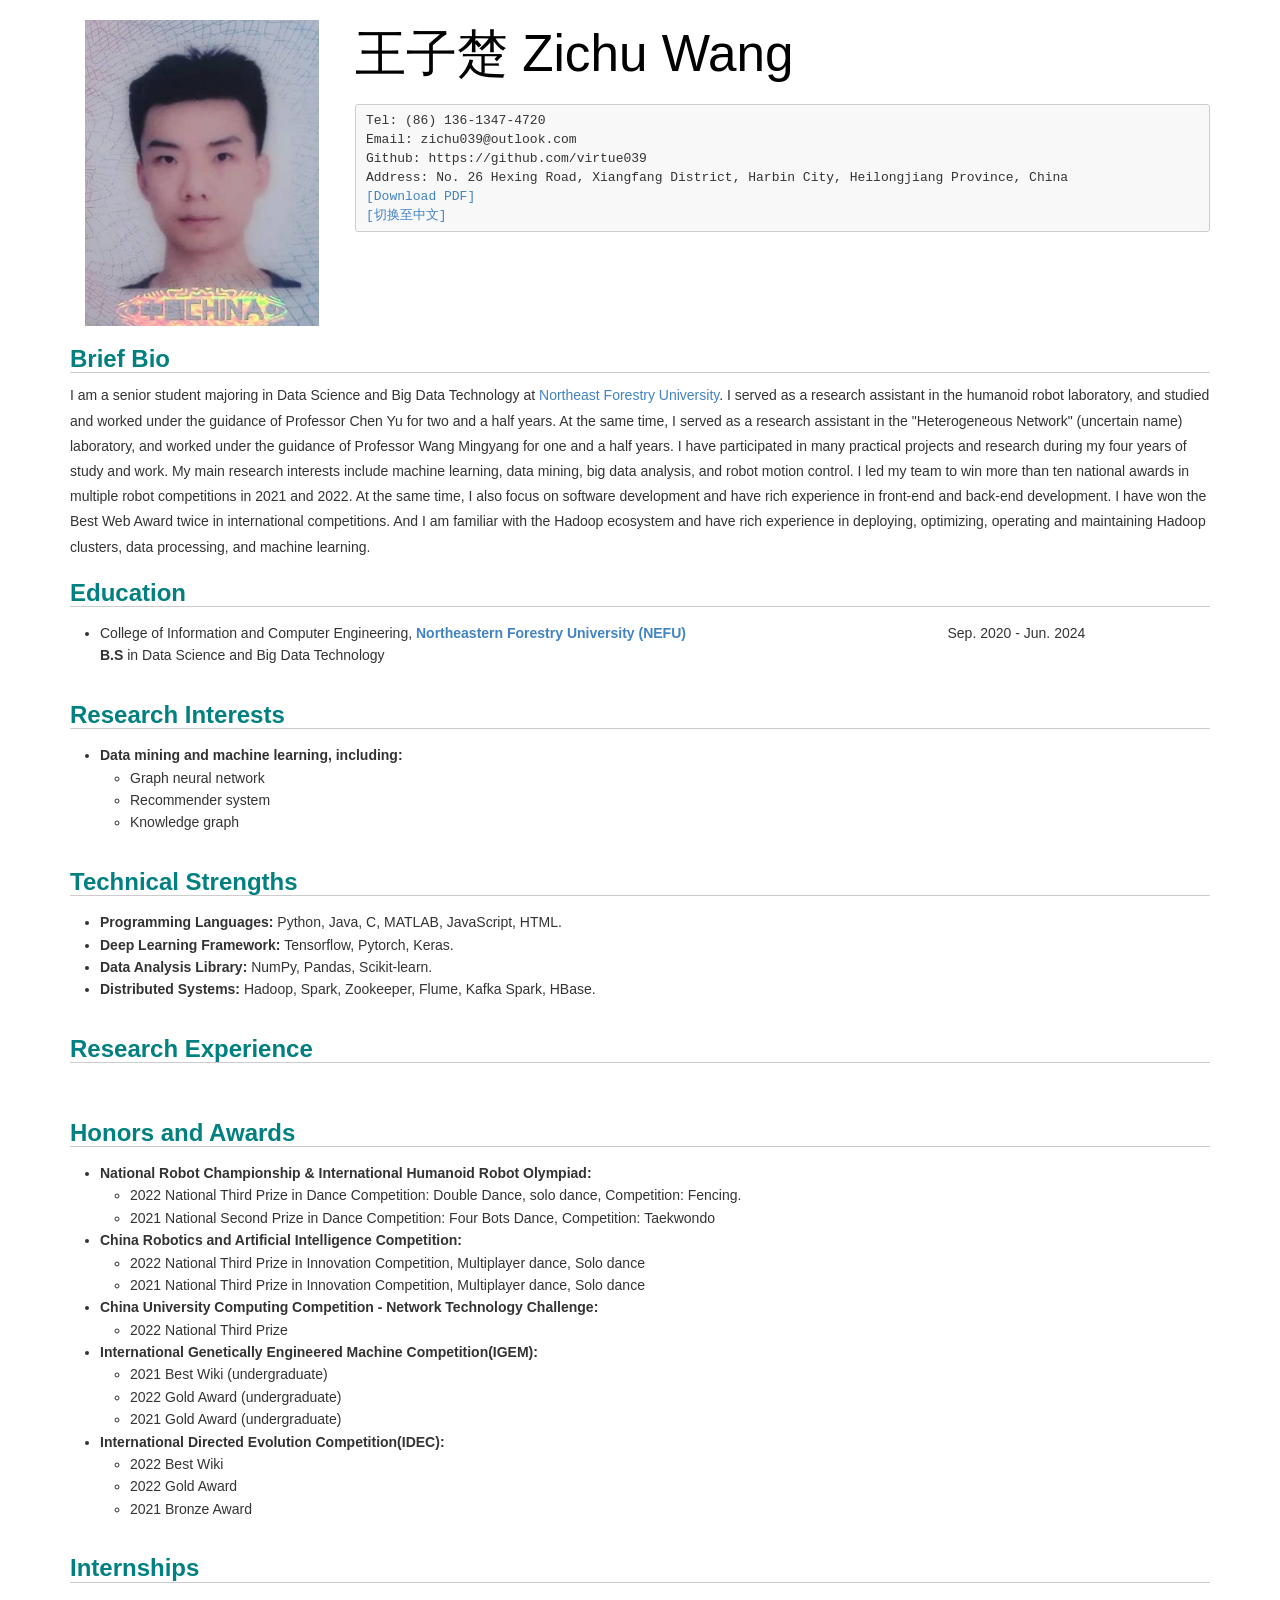
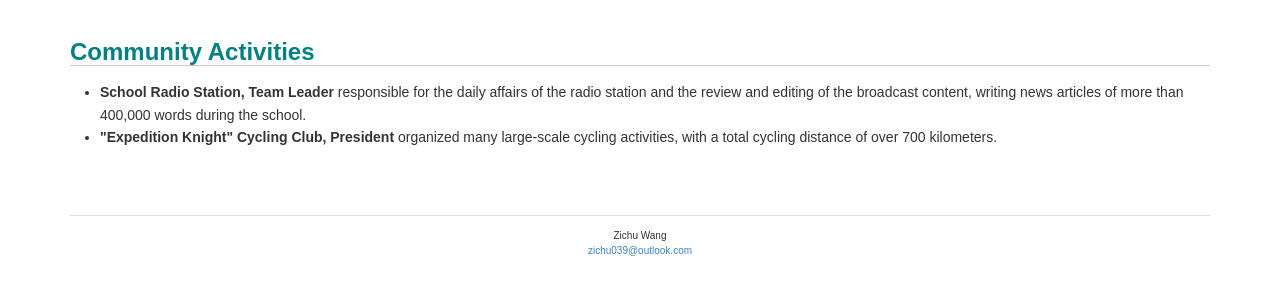
==== resume.html @ f0135fde "4.26" ====
<!DOCTYPE html>
<html>
	<head>
		<meta http-equiv="Content-Type" content="text/html; charset=UTF-8">
		<meta http-equiv="X-UA-Compatible" content="IE=edge">
		<meta name="viewport" content="user-scalable=no, width=device-width, initial-scale=1.0, maximum-scale=1.0">
		<!--浏览器默认在高速模式 <meta name='renderer' content='webkit'> -->
		<title>Zichu Wang</title>
		<!-- Style -->
		<link href="./asset/bootstrap.min.css" rel="stylesheet">
		<link href="./asset/mdStyle.css" rel="stylesheet">
		<link href="./asset/style.css" rel="stylesheet">
		<link href="./asset/css" rel="stylesheet">
	</head>

	<body class="container">
		<header id="zichu" class="container-fluid row">
			<div id="zichu-photo" class="col-lg-3 col-md-3 col-sm-4"><span><img src="./asset/pic.png"
						style="height: 306px;"></span></div>
			<div id="zichu-info">
				<h1 class="chName">王子楚 </h1>
				<h1 class="egName1">Zichu Wang</h1>
				<pre id="info"><code>Tel: (86) 136-1347-4720
Email: zichu039@outlook.com
Github: https://github.com/virtue039
Address: No. 26 Hexing Road, Xiangfang District, Harbin City, Heilongjiang Province, China
<a href="asset/resume.pdf" download="CV-zichu">[Download PDF]</a>
<a href="#">[切换至中文]</a>
</code></pre>
			</div>

			</div>
		</header>
		<!-- Brief Bio -->
		<h2 id="brief-bio">Brief Bio</h2>
		<p>I am a senior student majoring in Data Science and Big Data Technology at <a href="https://www.nefu.edu.cn/"
				target="_blank">Northeast Forestry University</a>. I
			served as a research assistant in the humanoid robot laboratory, and studied and worked under the guidance
			of Professor Chen Yu for two and a half years. At the same time, I served as a research assistant in the
			"Heterogeneous Network" (uncertain name) laboratory, and worked under the guidance of Professor Wang
			Mingyang for one and a half years.
			I have participated in many practical projects and research during my four years of study and work. My main
			research interests include machine learning, data mining, big data analysis, and robot motion control. I led
			my team to win more than ten national awards in multiple robot competitions in 2021 and 2022. At the same
			time, I also focus on software development and have rich experience in front-end and back-end development. I
			have won the Best Web Award twice in international competitions. And I am familiar with the Hadoop ecosystem
			and have rich experience in deploying, optimizing, operating and maintaining Hadoop clusters, data
			processing, and machine learning.
		</p>

		<!-- Education -->
		<h2 id="education">Education</h2>
		<ul class="row">

			<li class="col-lg-9 list">College of Information and Computer Engineering, <strong><a
						href="http://www.nefu.edu.cn/" target="_blank">Northeastern Forestry University
						(NEFU)</a></strong></li>
			<div class="col-lg-3">Sep. 2020 - Jun. 2024</div>
			<strong>B.S</strong> in Data Science and Big Data Technology
		</ul>

		<!-- Research Interests -->
		<h2 id="research-interests">Research Interests</h2>
		<ul class="row">
			<li><strong>Data mining and machine learning, including:</strong>
				<ul>
					<li>Graph neural network</li>
					<li>Recommender system</li>
					<li>Knowledge graph</li>
				</ul>
			</li>
		</ul>

		<!-- Technical Strengths -->
		<h2 id="technical-strengths">Technical Strengths</h2>
		<ul class="row">
			<li><strong>Programming Languages:</strong> Python, Java, C, MATLAB, JavaScript, HTML.</li>
			<li><strong>Deep Learning Framework:</strong> Tensorflow, Pytorch, Keras.</li>
			<li><strong>Data Analysis Library:</strong> NumPy, Pandas, Scikit-learn.</li>
			<li><strong>Distributed Systems:</strong> Hadoop, Spark, Zookeeper, Flume, Kafka Spark, HBase.</li>
		</ul>

		<!-- Research Experience -->
		<h2 id="research-experience">Research Experience</h2>
		<ul class="row">
			<!-- <li class="col-lg-9 list"><strong>Professor</strong> School of Computer Sciences, <a
					href="http://www.bupt.edu.cn/" target="_blank">Beijing University of Posts and
					Telecommunications,</a> Beijing, China</li>
			<div class="col-lg-3">Nov. 2014 – Present</div>
			<li class="col-lg-9 list"><strong>Associate Professor</strong> School of Computer Sciences, Beijing
				University of Posts and Telecommunications, Beijing, China</li>
			<div class="col-lg-3">Nov. 2009 – Nov. 2014</div>
			<li class="col-lg-9 list"><strong>Assistant Professor</strong> School of Computer Sciences, Beijing
				University of Posts and Telecommunications, Beijing, China</li>
			<div class="col-lg-3">Jun. 2007 – Nov. 2009</div> -->
		</ul>

		<!-- Honors and Awards -->
		<h2 id="honors-and-awards">Honors and Awards</h2>
		<ul class="row">
			<li><strong>National Robot Championship & International Humanoid Robot Olympiad:</strong>
				<ul>
					<li>2022 National Third Prize in Dance Competition: Double Dance, solo dance, Competition: Fencing.
					</li>
					<li>2021 National Second Prize in Dance Competition: Four Bots Dance, Competition: Taekwondo</li>
				</ul>
			</li>
			<li><strong>China Robotics and Artificial Intelligence Competition:</strong>
				<ul>
					<li>2022 National Third Prize in Innovation Competition, Multiplayer dance, Solo dance</li>
					<li>2021 National Third Prize in Innovation Competition, Multiplayer dance, Solo dance</li>
				</ul>
			</li>
			<li><strong>China University Computing Competition - Network Technology Challenge: </strong>
				<ul>
					<li>2022 National Third Prize</li>
				</ul>
			</li>
			<li><strong>International Genetically Engineered Machine Competition(IGEM):</strong>
				<ul>
					<li>2021 Best Wiki (undergraduate)</li>
					<li>2022 Gold Award (undergraduate)</li>
					<li>2021 Gold Award (undergraduate)</li>
				</ul>
			</li>
			<li><strong>International Directed Evolution Competition(IDEC):</strong>
				<ul>
					<li>2022 Best Wiki</li>
					<li>2022 Gold Award</li>
					<li>2021 Bronze Award</li>
				</ul>
			</li>
		</ul>

		<!--Internships-->
		<h2 id="internships">Internships</h2>
		<ul class="row">


		</ul>

		<!-- Community Activities -->
		<h2 id="community-activities">Community Activities</h2>
		<ul class="row">
			<li><strong>School Radio Station, Team Leader</strong> responsible for the daily affairs of the radio
				station and the review and editing of the broadcast content, writing news articles of more than 400,000
				words during the school.</li>
			<li><strong>"Expedition Knight" Cycling Club, President</strong>
				organized many large-scale cycling activities, with a total cycling distance of over 700 kilometers.
			</li>
		</ul>


		<!-- Footer -->
		<footer class="text-center">
			<hr>
			<p>Zichu Wang</p>
			<p>
				<a href="mailto:zichu039@outlook.com">zichu039@outlook.com</a>
			</p>
		</footer>
		<!-- Java Script -->
	</body>
</html>
---- asset/mdStyle.css ----
/* GitHub stylesheet for MarkdownPad (http://markdownpad.com) */


/* Author: Nicolas Hery - http://nicolashery.com */


/* Version: b13fe65ca28d2e568c6ed5d7f06581183df8f2ff */


/* Source: https://github.com/nicolahery/markdownpad-github */


/* RESET
=============================================================================*/

html,
body,
div,
span,
applet,
object,
iframe,
h1,
h2,
h3,
h4,
h5,
h6,
p,
blockquote,
pre,
a,
abbr,
acronym,
address,
big,
cite,
code,
del,
dfn,
em,
img,
ins,
kbd,
q,
s,
samp,
small,
strike,
strong,
sub,
sup,
tt,
var,
b,
u,
i,
center,
dl,
dt,
dd,
ol,
ul,
li,
fieldset,
form,
label,
legend,
table,
caption,
tbody,
tfoot,
thead,
tr,
th,
td,
article,
aside,
canvas,
details,
embed,
figure,
figcaption,
footer,
header,
hgroup,
menu,
nav,
output,
ruby,
section,
summary,
time,
mark,
audio,
video {
	margin: 0;
	padding: 0;
	border: 0;
}


/* BODY
=============================================================================*/

body {
	font-family: Helvetica, arial, freesans, clean, sans-serif;
	font-size: 14px;
	line-height: 1.6;
	color: #333;
	background-color: #fff;
	padding: 20px;
	margin: 0 auto;
}

body>*:first-child {
	margin-top: 0 !important;
}

body>*:last-child {
	margin-bottom: 0 !important;
}


/* BLOCKS
=============================================================================*/
p,
blockquote,
ul,
ol,
dl,
table {
	margin: 15px 0;
}

li p {
	margin: 0px;
}

#info {
	margin: 15px 0;
}


/* HEADERS
=============================================================================*/

h1,
h2,
h3,
h4,
h5,
h6 {
	margin: 20px 0 10px;
	padding: 0;
	font-weight: bold;
	-webkit-font-smoothing: antialiased;
}

h1 tt,
h1 code,
h2 tt,
h2 code,
h3 tt,
h3 code,
h4 tt,
h4 code,
h5 tt,
h5 code,
h6 tt,
h6 code {
	font-size: inherit;
}

h1 {
	font-size: 28px;
	color: #000;
}

h2 {
	font-size: 24px;
	border-bottom: 1px solid #ccc;
	color: #000;
}

h3 {
	font-size: 18px;
}

h4 {
	font-size: 16px;
}

h5 {
	font-size: 14px;
}

h6 {
	color: #777;
	font-size: 14px;
}

body>h2:first-child,
body>h1:first-child,
body>h1:first-child+h2,
body>h3:first-child,
body>h4:first-child,
body>h5:first-child,
body>h6:first-child {
	margin-top: 0;
	padding-top: 0;
}

a:first-child h1,
a:first-child h2,
a:first-child h3,
a:first-child h4,
a:first-child h5,
a:first-child h6 {
	margin-top: 0;
	padding-top: 0;
}

h1+p,
h2+p,
h3+p,
h4+p,
h5+p,
h6+p {
	margin-top: 10px;
}


/* LINKS
=============================================================================*/

a {
	color: #4183C4;
	text-decoration: none;
}

a:hover {
	text-decoration: underline;
}


/* LISTS
=============================================================================*/

ul,
ol {
	padding-left: 30px;
}

ul li > :first-child,
ol li > :first-child,
ul li ul:first-of-type,
ol li ol:first-of-type,
ul li ol:first-of-type,
ol li ul:first-of-type {
	margin-top: 0px;
}

ul ul,
ul ol,
ol ol,
ol ul {
	margin-bottom: 0;
}

dl {
	padding: 0;
}

dl dt {
	font-size: 14px;
	font-weight: bold;
	font-style: italic;
	padding: 0;
	margin: 15px 0 5px;
}

dl dt:first-child {
	padding: 0;
}

dl dt>:first-child {
	margin-top: 0px;
}

dl dt>:last-child {
	margin-bottom: 0px;
}

dl dd {
	margin: 0 0 15px;
	padding: 0 15px;
}

dl dd>:first-child {
	margin-top: 0px;
}

dl dd>:last-child {
	margin-bottom: 0px;
}


/* CODE
=============================================================================*/

code,
tt {
	font-size: 12px;
	font-family: Consolas, "Liberation Mono", Courier, monospace;
}

#info {
	font-size: 12px;
	font-family: Consolas, "Liberation Mono", Courier, monospace;
}

code,
tt {
	margin: 0 0px;
	padding: 0px 0px;
	white-space: nowrap;
	border: 1px solid #eaeaea;
	background-color: #f8f8f8;
	border-radius: 3px;
}

pre>code {
	margin: 0;
	padding: 0;
	white-space: pre;
	border: none;
	background: transparent;
}

#info {
	background-color: #f8f8f8;
	border: 1px solid #ccc;
	font-size: 13px;
	line-height: 19px;
	overflow: auto;
	padding: 6px 10px;
	border-radius: 3px;
}

pre code,
pre tt {
	background-color: transparent;
	border: none;
}

kbd {
	-moz-border-bottom-colors: none;
	-moz-border-left-colors: none;
	-moz-border-right-colors: none;
	-moz-border-top-colors: none;
	background-color: #DDDDDD;
	background-image: linear-gradient(#F1F1F1, #DDDDDD);
	background-repeat: repeat-x;
	border-color: #DDDDDD #CCCCCC #CCCCCC #DDDDDD;
	border-image: none;
	border-radius: 2px 2px 2px 2px;
	border-style: solid;
	border-width: 1px;
	font-family: "Helvetica Neue", Helvetica, Arial, sans-serif;
	line-height: 10px;
	padding: 1px 4px;
}


/* QUOTES
=============================================================================*/

blockquote {
	border-left: 4px solid #DDD;
	padding: 0 15px;
	color: #777;
}

blockquote>:first-child {
	margin-top: 0px;
}

blockquote>:last-child {
	margin-bottom: 0px;
}


/* HORIZONTAL RULES
=============================================================================*/

hr {
	clear: both;
	margin: 15px 0;
	height: 0px;
	overflow: hidden;
	border: none;
	background: transparent;
	border-bottom: 1.5px solid #ddd;
	padding: 0;
}


/* TABLES
=============================================================================*/

table th {
	font-weight: bold;
}

table th,
table td {
	border: 1px solid #ccc;
	padding: 6px 13px;
}

table tr {
	border-top: 1px solid #ccc;
	background-color: #fff;
}

table tr:nth-child(2n) {
	background-color: #f8f8f8;
}


/* IMAGES
=============================================================================*/

img {
	max-width: 100%
}

.highlight {
	background: #ffffff;
}

.highlight .c {
	color: #999988;
	font-style: italic
}


/* Comment */

.highlight .err {
	color: #a61717;
	background-color: #e3d2d2
}


/* Error */

.highlight .k {
	font-weight: bold
}


/* Keyword */

.highlight .o {
	font-weight: bold
}


/* Operator */

.highlight .cm {
	color: #999988;
	font-style: italic
}


/* Comment.Multiline */

.highlight .cp {
	color: #999999;
	font-weight: bold
}


/* Comment.Preproc */

.highlight .c1 {
	color: #999988;
	font-style: italic
}


/* Comment.Single */

.highlight .cs {
	color: #999999;
	font-weight: bold;
	font-style: italic
}


/* Comment.Special */

.highlight .gd {
	color: #000000;
	background-color: #ffdddd
}


/* Generic.Deleted */

.highlight .gd .x {
	color: #000000;
	background-color: #ffaaaa
}


/* Generic.Deleted.Specific */

.highlight .ge {
	font-style: italic
}


/* Generic.Emph */

.highlight .gr {
	color: #aa0000
}


/* Generic.Error */

.highlight .gh {
	color: #999999
}


/* Generic.Heading */

.highlight .gi {
	color: #000000;
	background-color: #ddffdd
}


/* Generic.Inserted */

.highlight .gi .x {
	color: #000000;
	background-color: #aaffaa
}


/* Generic.Inserted.Specific */

.highlight .go {
	color: #888888
}


/* Generic.Output */

.highlight .gp {
	color: #555555
}


/* Generic.Prompt */

.highlight .gs {
	font-weight: bold
}


/* Generic.Strong */

.highlight .gu {
	color: #aaaaaa
}


/* Generic.Subheading */

.highlight .gt {
	color: #aa0000
}


/* Generic.Traceback */

.highlight .kc {
	font-weight: bold
}


/* Keyword.Constant */

.highlight .kd {
	font-weight: bold
}


/* Keyword.Declaration */

.highlight .kp {
	font-weight: bold
}


/* Keyword.Pseudo */

.highlight .kr {
	font-weight: bold
}


/* Keyword.Reserved */

.highlight .kt {
	color: #445588;
	font-weight: bold
}


/* Keyword.Type */

.highlight .m {
	color: #009999
}


/* Literal.Number */

.highlight .s {
	color: #d14
}


/* Literal.String */

.highlight .na {
	color: #008080
}


/* Name.Attribute */

.highlight .nb {
	color: #0086B3
}


/* Name.Builtin */

.highlight .nc {
	color: #445588;
	font-weight: bold
}


/* Name.Class */

.highlight .no {
	color: #008080
}


/* Name.Constant */

.highlight .ni {
	color: #800080
}


/* Name.Entity */

.highlight .ne {
	color: #990000;
	font-weight: bold
}


/* Name.Exception */

.highlight .nf {
	color: #990000;
	font-weight: bold
}


/* Name.Function */

.highlight .nn {
	color: #555555
}


/* Name.Namespace */

.highlight .nt {
	color: #000080
}


/* Name.Tag */

.highlight .nv {
	color: #008080
}


/* Name.Variable */

.highlight .ow {
	font-weight: bold
}


/* Operator.Word */

.highlight .w {
	color: #bbbbbb
}


/* Text.Whitespace */

.highlight .mf {
	color: #009999
}


/* Literal.Number.Float */

.highlight .mh {
	color: #009999
}


/* Literal.Number.Hex */

.highlight .mi {
	color: #009999
}


/* Literal.Number.Integer */

.highlight .mo {
	color: #009999
}


/* Literal.Number.Oct */

.highlight .sb {
	color: #d14
}


/* Literal.String.Backtick */

.highlight .sc {
	color: #d14
}


/* Literal.String.Char */

.highlight .sd {
	color: #d14
}


/* Literal.String.Doc */

.highlight .s2 {
	color: #d14
}


/* Literal.String.Double */

.highlight .se {
	color: #d14
}


/* Literal.String.Escape */

.highlight .sh {
	color: #d14
}


/* Literal.String.Heredoc */

.highlight .si {
	color: #d14
}


/* Literal.String.Interpol */

.highlight .sx {
	color: #d14
}


/* Literal.String.Other */

.highlight .sr {
	color: #009926
}


/* Literal.String.Regex */

.highlight .s1 {
	color: #d14
}


/* Literal.String.Single */

.highlight .ss {
	color: #990073
}


/* Literal.String.Symbol */

.highlight .bp {
	color: #999999
}


/* Name.Builtin.Pseudo */

.highlight .vc {
	color: #008080
}


/* Name.Variable.Class */

.highlight .vg {
	color: #008080
}


/* Name.Variable.Global */

.highlight .vi {
	color: #008080
}


/* Name.Variable.Instance */

.highlight .il {
	color: #009999
}


/* Literal.Number.Integer.Long */

.pl-c {
	color: #969896;
}

.pl-c1,
.pl-mdh,
.pl-mm,
.pl-mp,
.pl-mr,
.pl-s1 .pl-v,
.pl-s3,
.pl-sc,
.pl-sv {
	color: #0086b3;
}

.pl-e,
.pl-en {
	color: #795da3;
}

.pl-s1 .pl-s2,
.pl-smi,
.pl-smp,
.pl-stj,
.pl-vo,
.pl-vpf {
	color: #333;
}

.pl-ent {
	color: #63a35c;
}

.pl-k,
.pl-s,
.pl-st {
	color: #a71d5d;
}

.pl-pds,
.pl-s1,
.pl-s1 .pl-pse .pl-s2,
.pl-sr,
.pl-sr .pl-cce,
.pl-sr .pl-sra,
.pl-sr .pl-sre,
.pl-src,
.pl-v {
	color: #df5000;
}

.pl-id {
	color: #b52a1d;
}

.pl-ii {
	background-color: #b52a1d;
	color: #f8f8f8;
}

.pl-sr .pl-cce {
	color: #63a35c;
	font-weight: bold;
}

.pl-ml {
	color: #693a17;
}

.pl-mh,
.pl-mh .pl-en,
.pl-ms {
	color: #1d3e81;
	font-weight: bold;
}

.pl-mq {
	color: #008080;
}

.pl-mi {
	color: #333;
	font-style: italic;
}

.pl-mb {
	color: #333;
	font-weight: bold;
}

.pl-md,
.pl-mdhf {
	background-color: #ffecec;
	color: #bd2c00;
}

.pl-mdht,
.pl-mi1 {
	background-color: #eaffea;
	color: #55a532;
}

.pl-mdr {
	color: #795da3;
	font-weight: bold;
}

.pl-mo {
	color: #1d3e81;
}

.task-list {
	padding-left: 10px;
	margin-bottom: 0;
}

.task-list li {
	margin-left: 20px;
}

.task-list-item {
	list-style-type: none;
	padding-left: 10px;
}

.task-list-item label {
	font-weight: 400;
}

.task-list-item.enabled label {
	cursor: pointer;
}

.task-list-item+.task-list-item {
	margin-top: 3px;
}

.task-list-item-checkbox {
	display: inline-block;
	margin-left: -20px;
	margin-right: 3px;
	vertical-align: 1px;
}
---- asset/style.css ----
body {
	font-family: "Lucida Grande", "Lucida Sans Unicode", Helvetica, Arial, Verdana, sans-serif, "微软雅黑";
	font-weight: 300;
}

p {
	line-height: 1.8;
}

h2 {
	color: #008080;
}

#shichuan {
	height: 100%;
}
#shichuan-photo {
	text-align: center;
	margin-bottom: 3vh;
}
#shichuan-photo span{
	vertical-align: center;
	display: inline-block;
}
#shichuan-photo img {
	vertical-align: center;
}
#shichuan-info {
	margin-bottom: 3vh;
}
#clustrmaps-div {
	margin-top: 5vh;
	margin-bottom: 3vh;
	text-align: center;
}
#clustrmaps {
	margin-top: 5vh;
	margin-bottom: 3vh;
}
#space-here {
	margin-bottom: 8vh;
}
.chName {
	font: 4vw 'Italiana', sans-serif;
	display: inline;
}

.egName1 {
	font: 4vw 'Italiana', sans-serif;
	display: inline;
}

.egName2 {
	font: 1vw 'Italiana', sans-serif;
	font-weight: 600;
	color: #ADADAD;
	display: inline;
}

.navbar-default {
	border: 1px solid #ccc;
	font-size: 13px;
	line-height: 19px;
	overflow: auto;
	padding: 0px;
	border-radius: 3px;
	background-color: #F1F1F1;
	float: none;
}

.nav li {
	font-size: 13px;
	padding: 0px 5px;
}

.nav li a {
	padding: 10px 8px;
}

.noMargin {
	margin: 0px;
	padding: 0px;
	height: 100%;
}

.list {
	padding-left: 0px;
}

.row {
	display: inline-block;
	margin-top: 5px;
	width: 100%;
}

#sortByTopic {
	font-size: 13px;
    line-height: 19px;
    font-weight: normal;
    display: inline;
    background-color: #FFFFFF;
}

footer {
	margin-top: 4vw;
}

footer p {
	font-size: 10px;
    line-height: 1;
    margin: 5px;
}
.in-li-p {
	margin: 0px;
}
.in-li-last-p {
	margin: 0px;
	margin-bottom: 15px;
}
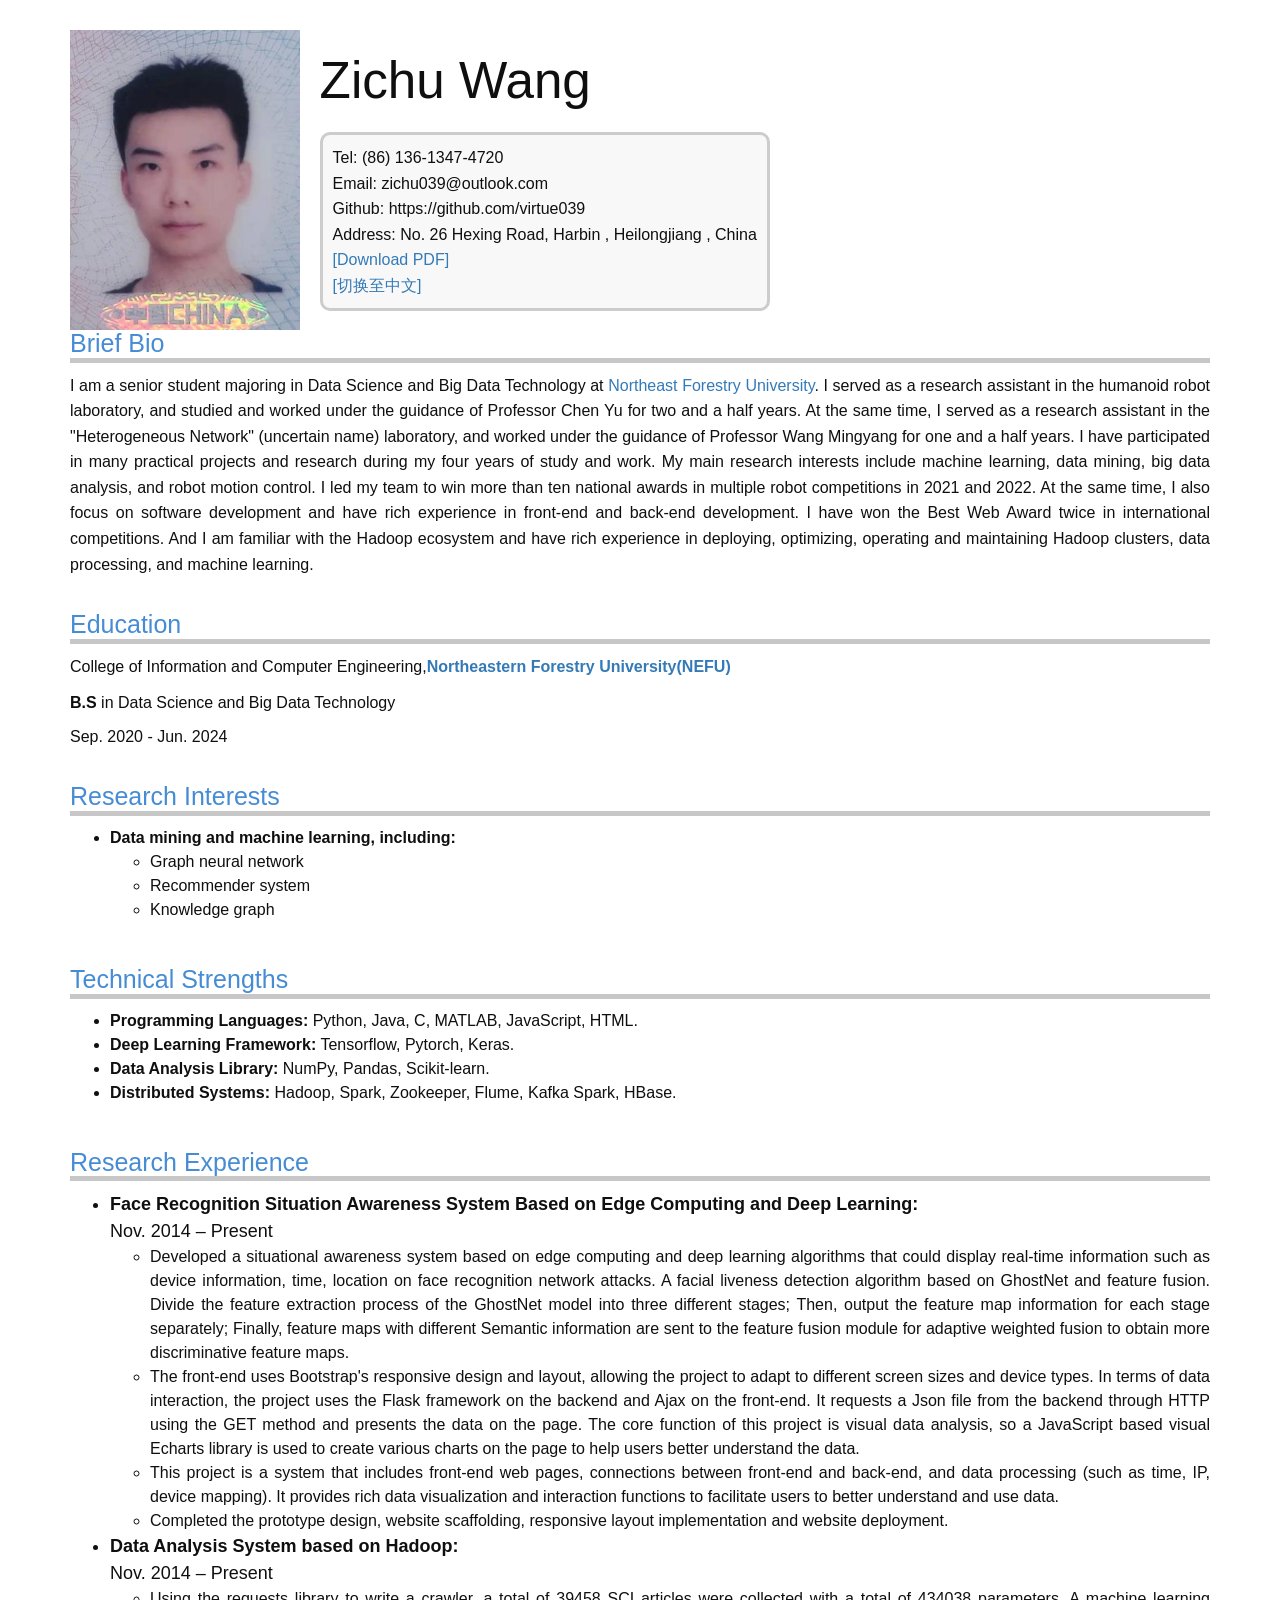
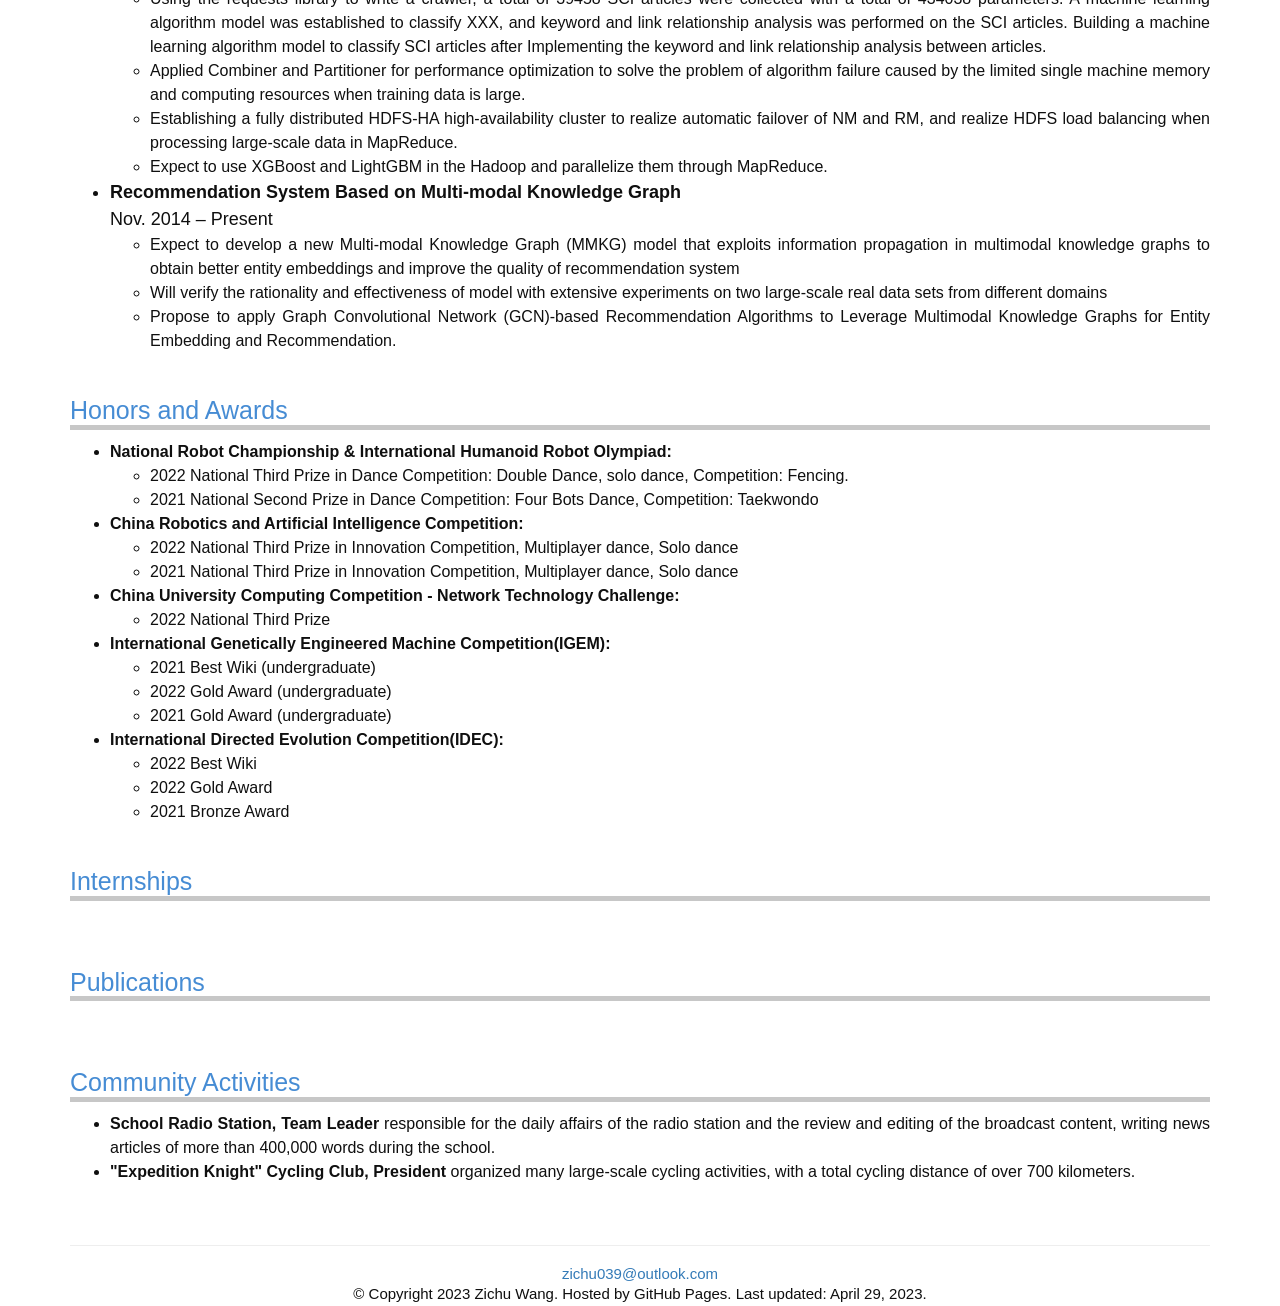
==== commit 4524140a: "4.29" ====
--- a/resume.html
+++ b/resume.html
@@ -4,161 +4,238 @@
 		<meta http-equiv="Content-Type" content="text/html; charset=UTF-8">
 		<meta http-equiv="X-UA-Compatible" content="IE=edge">
 		<meta name="viewport" content="user-scalable=no, width=device-width, initial-scale=1.0, maximum-scale=1.0">
-		<!--浏览器默认在高速模式 <meta name='renderer' content='webkit'> -->
+
 		<title>Zichu Wang</title>
-		<!-- Style -->
 		<link href="./asset/bootstrap.min.css" rel="stylesheet">
-		<link href="./asset/mdStyle.css" rel="stylesheet">
 		<link href="./asset/style.css" rel="stylesheet">
-		<link href="./asset/css" rel="stylesheet">
 	</head>
 
 	<body class="container">
-		<header id="zichu" class="container-fluid row">
-			<div id="zichu-photo" class="col-lg-3 col-md-3 col-sm-4"><span><img src="./asset/pic.png"
-						style="height: 306px;"></span></div>
-			<div id="zichu-info">
-				<h1 class="chName">王子楚 </h1>
-				<h1 class="egName1">Zichu Wang</h1>
-				<pre id="info"><code>Tel: (86) 136-1347-4720
-Email: zichu039@outlook.com
-Github: https://github.com/virtue039
-Address: No. 26 Hexing Road, Xiangfang District, Harbin City, Heilongjiang Province, China
-<a href="asset/resume.pdf" download="CV-zichu">[Download PDF]</a>
-<a href="#">[切换至中文]</a>
-</code></pre>
+		<header id="wang-zichu">
+			<div style="float: left; display: block;margin-right:20px;">
+				<img src="./asset/pic.png" style="height: 300px;">
 			</div>
-
+			<div style="float: left;display: block;margin-top:10px;">
+				<p class="name">Zichu Wang</p>
+				<p class="info">Tel: (86) 136-1347-4720
+					Email: zichu039@outlook.com
+					Github: https://github.com/virtue039
+					Address: No. 26 Hexing Road, Harbin , Heilongjiang , China
+					<a href="asset/resume.pdf" download="CV-zichu">[Download PDF]</a>
+					<a href="#">[切换至中文]</a>
+				</p>
 			</div>
 		</header>
-		<!-- Brief Bio -->
-		<h2 id="brief-bio">Brief Bio</h2>
-		<p>I am a senior student majoring in Data Science and Big Data Technology at <a href="https://www.nefu.edu.cn/"
-				target="_blank">Northeast Forestry University</a>. I
-			served as a research assistant in the humanoid robot laboratory, and studied and worked under the guidance
-			of Professor Chen Yu for two and a half years. At the same time, I served as a research assistant in the
-			"Heterogeneous Network" (uncertain name) laboratory, and worked under the guidance of Professor Wang
-			Mingyang for one and a half years.
-			I have participated in many practical projects and research during my four years of study and work. My main
-			research interests include machine learning, data mining, big data analysis, and robot motion control. I led
-			my team to win more than ten national awards in multiple robot competitions in 2021 and 2022. At the same
-			time, I also focus on software development and have rich experience in front-end and back-end development. I
-			have won the Best Web Award twice in international competitions. And I am familiar with the Hadoop ecosystem
-			and have rich experience in deploying, optimizing, operating and maintaining Hadoop clusters, data
-			processing, and machine learning.
-		</p>
+		<section>
+			<!-- Brief Bio -->
+			<h2 id="brief-bio">Brief Bio</h2>
+			<p>I am a senior student majoring in Data Science and Big Data Technology at <a
+					href="https://www.nefu.edu.cn/" target="_blank">Northeast Forestry University</a>. I
+				served as a research assistant in the humanoid robot laboratory, and studied and worked under the
+				guidance
+				of Professor Chen Yu for two and a half years. At the same time, I served as a research assistant in the
+				"Heterogeneous Network" (uncertain name) laboratory, and worked under the guidance of Professor Wang
+				Mingyang for one and a half years.
+				I have participated in many practical projects and research during my four years of study and work. My
+				main
+				research interests include machine learning, data mining, big data analysis, and robot motion control. I
+				led
+				my team to win more than ten national awards in multiple robot competitions in 2021 and 2022. At the
+				same
+				time, I also focus on software development and have rich experience in front-end and back-end
+				development. I
+				have won the Best Web Award twice in international competitions. And I am familiar with the Hadoop
+				ecosystem
+				and have rich experience in deploying, optimizing, operating and maintaining Hadoop clusters, data
+				processing, and machine learning.
+			</p>
+		</section>
+		<section>
+			<!-- Education -->
+			<h2 id="education">Education</h2>
+			<div class=" " style="display: inline-block;width: 100%;">
+				<p>College of Information and Computer Engineering,<strong><a href="http://www.nefu.edu.cn/"
+							target="_blank">Northeastern Forestry University(NEFU)</a></strong></p>
+				<p><strong>B.S</strong> in Data Science and Big Data Technology</p>
+			</div>
+			<div class=" " style="display: inline-block;width: 100%;">Sep. 2020 - Jun. 2024</div>
+		</section>
 
-		<!-- Education -->
-		<h2 id="education">Education</h2>
-		<ul class="row">
-
-			<li class="col-lg-9 list">College of Information and Computer Engineering, <strong><a
-						href="http://www.nefu.edu.cn/" target="_blank">Northeastern Forestry University
-						(NEFU)</a></strong></li>
-			<div class="col-lg-3">Sep. 2020 - Jun. 2024</div>
-			<strong>B.S</strong> in Data Science and Big Data Technology
-		</ul>
-
-		<!-- Research Interests -->
-		<h2 id="research-interests">Research Interests</h2>
-		<ul class="row">
-			<li><strong>Data mining and machine learning, including:</strong>
+		<section>
+			<!-- Research Interests -->
+			<h2 id="research-interests">Research Interests</h2>
+			<ul class="row">
+				<li><strong>Data mining and machine learning, including:</strong>
+					<ul>
+						<li>Graph neural network</li>
+						<li>Recommender system</li>
+						<li>Knowledge graph</li>
+					</ul>
+				</li>
+			</ul>
+		</section>
+		<section>
+			<!-- Technical Strengths -->
+			<h2 id="technical-strengths">Technical Strengths</h2>
+			<ul class="row">
+				<li><strong>Programming Languages:</strong> Python, Java, C, MATLAB, JavaScript, HTML.</li>
+				<li><strong>Deep Learning Framework:</strong> Tensorflow, Pytorch, Keras.</li>
+				<li><strong>Data Analysis Library:</strong> NumPy, Pandas, Scikit-learn.</li>
+				<li><strong>Distributed Systems:</strong> Hadoop, Spark, Zookeeper, Flume, Kafka Spark, HBase.</li>
+			</ul>
+		</section>
+		<section>
+			<!-- Research Experience -->
+			<h2 id="research-experience">Research Experience</h2>
+			<ul class="row">
+				<!-- Experience1 -->
+				<li class="listhead"><strong>Face Recognition Situation Awareness System Based on Edge
+						Computing and Deep Learning:</strong></li>
+				<div class="time">Nov. 2014 – Present</div>
 				<ul>
-					<li>Graph neural network</li>
-					<li>Recommender system</li>
-					<li>Knowledge graph</li>
+					<li>Developed a situational awareness system based on edge computing and deep learning algorithms
+						that could display real-time information such as device information, time, location on face
+						recognition network attacks. A facial liveness detection algorithm based on GhostNet and feature
+						fusion. Divide the feature extraction process of the GhostNet model into three different stages;
+						Then, output the feature map information for each stage separately; Finally, feature maps with
+						different Semantic information are sent to the feature fusion module for adaptive weighted
+						fusion to obtain more discriminative feature maps.
+					</li>
+					<li>The front-end uses Bootstrap's responsive design and layout, allowing the project to adapt to
+						different screen sizes and device types. In terms of data interaction, the project uses the
+						Flask framework on the backend and Ajax on the front-end. It requests a Json file from the
+						backend through HTTP using the GET method and presents the data on the page. The core function
+						of this project is visual data analysis, so a JavaScript based visual Echarts library is used to
+						create various charts on the page to help users better understand the data.
+					</li>
+					<li>This project is a system that includes front-end web pages, connections between front-end and
+						back-end, and data processing (such as time, IP, device mapping). It provides rich data
+						visualization and interaction functions to facilitate users to better understand and use data.
+					</li>
+					<li>Completed the prototype design, website scaffolding, responsive layout implementation and
+						website deployment.
+					</li>
 				</ul>
-			</li>
-		</ul>
-
-		<!-- Technical Strengths -->
-		<h2 id="technical-strengths">Technical Strengths</h2>
-		<ul class="row">
-			<li><strong>Programming Languages:</strong> Python, Java, C, MATLAB, JavaScript, HTML.</li>
-			<li><strong>Deep Learning Framework:</strong> Tensorflow, Pytorch, Keras.</li>
-			<li><strong>Data Analysis Library:</strong> NumPy, Pandas, Scikit-learn.</li>
-			<li><strong>Distributed Systems:</strong> Hadoop, Spark, Zookeeper, Flume, Kafka Spark, HBase.</li>
-		</ul>
-
-		<!-- Research Experience -->
-		<h2 id="research-experience">Research Experience</h2>
-		<ul class="row">
-			<!-- <li class="col-lg-9 list"><strong>Professor</strong> School of Computer Sciences, <a
-					href="http://www.bupt.edu.cn/" target="_blank">Beijing University of Posts and
-					Telecommunications,</a> Beijing, China</li>
-			<div class="col-lg-3">Nov. 2014 – Present</div>
-			<li class="col-lg-9 list"><strong>Associate Professor</strong> School of Computer Sciences, Beijing
-				University of Posts and Telecommunications, Beijing, China</li>
-			<div class="col-lg-3">Nov. 2009 – Nov. 2014</div>
-			<li class="col-lg-9 list"><strong>Assistant Professor</strong> School of Computer Sciences, Beijing
-				University of Posts and Telecommunications, Beijing, China</li>
-			<div class="col-lg-3">Jun. 2007 – Nov. 2009</div> -->
-		</ul>
-
-		<!-- Honors and Awards -->
-		<h2 id="honors-and-awards">Honors and Awards</h2>
-		<ul class="row">
-			<li><strong>National Robot Championship & International Humanoid Robot Olympiad:</strong>
+				<!-- Experience2 -->
+				<li class="listhead"><strong>Data Analysis System based on Hadoop:</strong></li>
+				<div class="time">Nov. 2014 – Present</div>
 				<ul>
-					<li>2022 National Third Prize in Dance Competition: Double Dance, solo dance, Competition: Fencing.
-					</li>
-					<li>2021 National Second Prize in Dance Competition: Four Bots Dance, Competition: Taekwondo</li>
+					<li>
+						Using the requests library to write a crawler, a total of 39458 SCI articles were collected
+						with a total of 434038 parameters. A machine learning algorithm model was established to
+						classify XXX,
+						and keyword and link relationship analysis was performed on the SCI articles. Building a machine
+						learning algorithm model to classify SCI articles after Implementing the keyword and link
+						relationship
+						analysis between articles.
+					</li>
+					<li>
+						Applied Combiner and Partitioner for performance optimization to solve the problem of algorithm
+						failure
+						caused by the limited single machine memory and computing resources when training data is large.
+					</li>
+					<li>
+						Establishing a fully distributed HDFS-HA high-availability cluster to realize automatic
+						failover of
+						NM
+						and RM, and realize HDFS load balancing when processing large-scale data in MapReduce.
+					</li>
+					<li>
+						Expect to use XGBoost and LightGBM in the Hadoop and parallelize them through MapReduce.
+					</li>
 				</ul>
-			</li>
-			<li><strong>China Robotics and Artificial Intelligence Competition:</strong>
+				<!-- Experience3 -->
+				<li class="listhead"><strong>Recommendation System Based on Multi-modal Knowledge Graph</strong></li>
+				<div class="time">Nov. 2014 – Present</div>
 				<ul>
-					<li>2022 National Third Prize in Innovation Competition, Multiplayer dance, Solo dance</li>
-					<li>2021 National Third Prize in Innovation Competition, Multiplayer dance, Solo dance</li>
+					<li>
+						Expect to develop a new Multi-modal Knowledge Graph (MMKG) model that exploits information
+						propagation
+						in multimodal knowledge graphs to obtain better entity embeddings and improve the quality of
+						recommendation system
+					</li>
+					<li>
+						Will verify the rationality and effectiveness of model with extensive experiments on two
+						large-scale
+						real data sets from different domains
+					</li>
+					<li>
+						Propose to apply Graph Convolutional Network (GCN)-based Recommendation Algorithms to Leverage
+						Multimodal Knowledge Graphs for Entity Embedding and Recommendation.
+					</li>
 				</ul>
-			</li>
-			<li><strong>China University Computing Competition - Network Technology Challenge: </strong>
-				<ul>
-					<li>2022 National Third Prize</li>
-				</ul>
-			</li>
-			<li><strong>International Genetically Engineered Machine Competition(IGEM):</strong>
-				<ul>
-					<li>2021 Best Wiki (undergraduate)</li>
-					<li>2022 Gold Award (undergraduate)</li>
-					<li>2021 Gold Award (undergraduate)</li>
-				</ul>
-			</li>
-			<li><strong>International Directed Evolution Competition(IDEC):</strong>
-				<ul>
-					<li>2022 Best Wiki</li>
-					<li>2022 Gold Award</li>
-					<li>2021 Bronze Award</li>
-				</ul>
-			</li>
-		</ul>
-
-		<!--Internships-->
-		<h2 id="internships">Internships</h2>
-		<ul class="row">
-
-
-		</ul>
-
-		<!-- Community Activities -->
-		<h2 id="community-activities">Community Activities</h2>
-		<ul class="row">
-			<li><strong>School Radio Station, Team Leader</strong> responsible for the daily affairs of the radio
-				station and the review and editing of the broadcast content, writing news articles of more than 400,000
-				words during the school.</li>
-			<li><strong>"Expedition Knight" Cycling Club, President</strong>
-				organized many large-scale cycling activities, with a total cycling distance of over 700 kilometers.
-			</li>
-		</ul>
-
-
+			</ul>
+		</section>
+		<section>
+			<!-- Honors and Awards -->
+			<h2 id="honors-and-awards">Honors and Awards</h2>
+			<ul class="row">
+				<li><strong>National Robot Championship & International Humanoid Robot Olympiad:</strong>
+					<ul>
+						<li>2022 National Third Prize in Dance Competition: Double Dance, solo dance, Competition:
+							Fencing.
+						</li>
+						<li>2021 National Second Prize in Dance Competition: Four Bots Dance, Competition: Taekwondo
+						</li>
+					</ul>
+				</li>
+				<li><strong>China Robotics and Artificial Intelligence Competition:</strong>
+					<ul>
+						<li>2022 National Third Prize in Innovation Competition, Multiplayer dance, Solo dance</li>
+						<li>2021 National Third Prize in Innovation Competition, Multiplayer dance, Solo dance</li>
+					</ul>
+				</li>
+				<li><strong>China University Computing Competition - Network Technology Challenge: </strong>
+					<ul>
+						<li>2022 National Third Prize</li>
+					</ul>
+				</li>
+				<li><strong>International Genetically Engineered Machine Competition(IGEM):</strong>
+					<ul>
+						<li>2021 Best Wiki (undergraduate)</li>
+						<li>2022 Gold Award (undergraduate)</li>
+						<li>2021 Gold Award (undergraduate)</li>
+					</ul>
+				</li>
+				<li><strong>International Directed Evolution Competition(IDEC):</strong>
+					<ul>
+						<li>2022 Best Wiki</li>
+						<li>2022 Gold Award</li>
+						<li>2021 Bronze Award</li>
+					</ul>
+				</li>
+			</ul>
+		</section>
+		<section>
+			<!--Internships-->
+			<h2 id="internships">Internships</h2>
+			<ul class="row">
+			</ul>
+		</section>
+		<section>
+			<!--Publications-->
+			<h2 id="publications">Publications</h2>
+			<ul class="row">
+			</ul>
+		</section>
+		<section>
+			<!-- Community Activities -->
+			<h2 id="community-activities">Community Activities</h2>
+			<ul class="row">
+				<li><strong>School Radio Station, Team Leader</strong> responsible for the daily affairs of the radio
+					station and the review and editing of the broadcast content, writing news articles of more than
+					400,000
+					words during the school.</li>
+				<li><strong>"Expedition Knight" Cycling Club, President</strong>
+					organized many large-scale cycling activities, with a total cycling distance of over 700 kilometers.
+				</li>
+			</ul>
+		</section>
 		<!-- Footer -->
 		<footer class="text-center">
 			<hr>
-			<p>Zichu Wang</p>
-			<p>
-				<a href="mailto:zichu039@outlook.com">zichu039@outlook.com</a>
-			</p>
+			<p><a href="mailto:zichu039@outlook.com">zichu039@outlook.com</a></p>
+			<p>© Copyright 2023 Zichu Wang. Hosted by GitHub Pages. Last updated: April 29, 2023.</p>
 		</footer>
-		<!-- Java Script -->
 	</body>
-</html>
+</html>
--- a/asset/style.css
+++ b/asset/style.css
@@ -3,102 +3,61 @@
 	font-weight: 300;
 }
 
+header{
+	margin-top: 30px;
+    display: block;
+}
+
 p {
-	line-height: 1.8;
+	line-height: 1.6;
+}
+
+.name {
+	font-size: 4vw;
 }
 
 h2 {
-	color: #008080;
+	font-size: 25px;
+	border-bottom: 5px solid #c7c7c7;
+	border-top: 0px;
+	border-left: 0px;
+	border-right: 0px;
+	color: rgb(70, 140, 212);
 }
 
-#shichuan {
-	height: 100%;
-}
-#shichuan-photo {
-	text-align: center;
-	margin-bottom: 3vh;
-}
-#shichuan-photo span{
-	vertical-align: center;
-	display: inline-block;
-}
-#shichuan-photo img {
-	vertical-align: center;
-}
-#shichuan-info {
-	margin-bottom: 3vh;
-}
-#clustrmaps-div {
-	margin-top: 5vh;
-	margin-bottom: 3vh;
-	text-align: center;
-}
-#clustrmaps {
-	margin-top: 5vh;
-	margin-bottom: 3vh;
-}
-#space-here {
-	margin-bottom: 8vh;
-}
-.chName {
-	font: 4vw 'Italiana', sans-serif;
-	display: inline;
+.photo{
+	
 }
 
-.egName1 {
-	font: 4vw 'Italiana', sans-serif;
-	display: inline;
+.info {
+	padding: 10px;
+	white-space: pre-line;
+	border-radius: 10px;
+	border-style: solid;
+	background-color: rgb(248,248,248);
+	border-color: rgb(204,204,204);
 }
 
-.egName2 {
-	font: 1vw 'Italiana', sans-serif;
-	font-weight: 600;
-	color: #ADADAD;
-	display: inline;
+section {
+	margin-bottom: 3%;
+	text-align:justify;
+	width: 100%;
+	clear: left; 
 }
 
-.navbar-default {
-	border: 1px solid #ccc;
-	font-size: 13px;
-	line-height: 19px;
-	overflow: auto;
-	padding: 0px;
-	border-radius: 3px;
-	background-color: #F1F1F1;
-	float: none;
+.listhead{
+	font-size: 18px;
 }
 
-.nav li {
-	font-size: 13px;
-	padding: 0px 5px;
+.time{
+	font-size: 18px;
 }
 
-.nav li a {
-	padding: 10px 8px;
-}
 
-.noMargin {
-	margin: 0px;
-	padding: 0px;
-	height: 100%;
-}
-
-.list {
-	padding-left: 0px;
-}
 
 .row {
 	display: inline-block;
-	margin-top: 5px;
 	width: 100%;
-}
-
-#sortByTopic {
-	font-size: 13px;
-    line-height: 19px;
-    font-weight: normal;
-    display: inline;
-    background-color: #FFFFFF;
 }
 
 footer {
@@ -106,14 +65,7 @@
 }
 
 footer p {
-	font-size: 10px;
-    line-height: 1;
-    margin: 5px;
+	font-size: 15px;
+	line-height: 1;
+	margin: 5px;
 }
-.in-li-p {
-	margin: 0px;
-}
-.in-li-last-p {
-	margin: 0px;
-	margin-bottom: 15px;
-}
